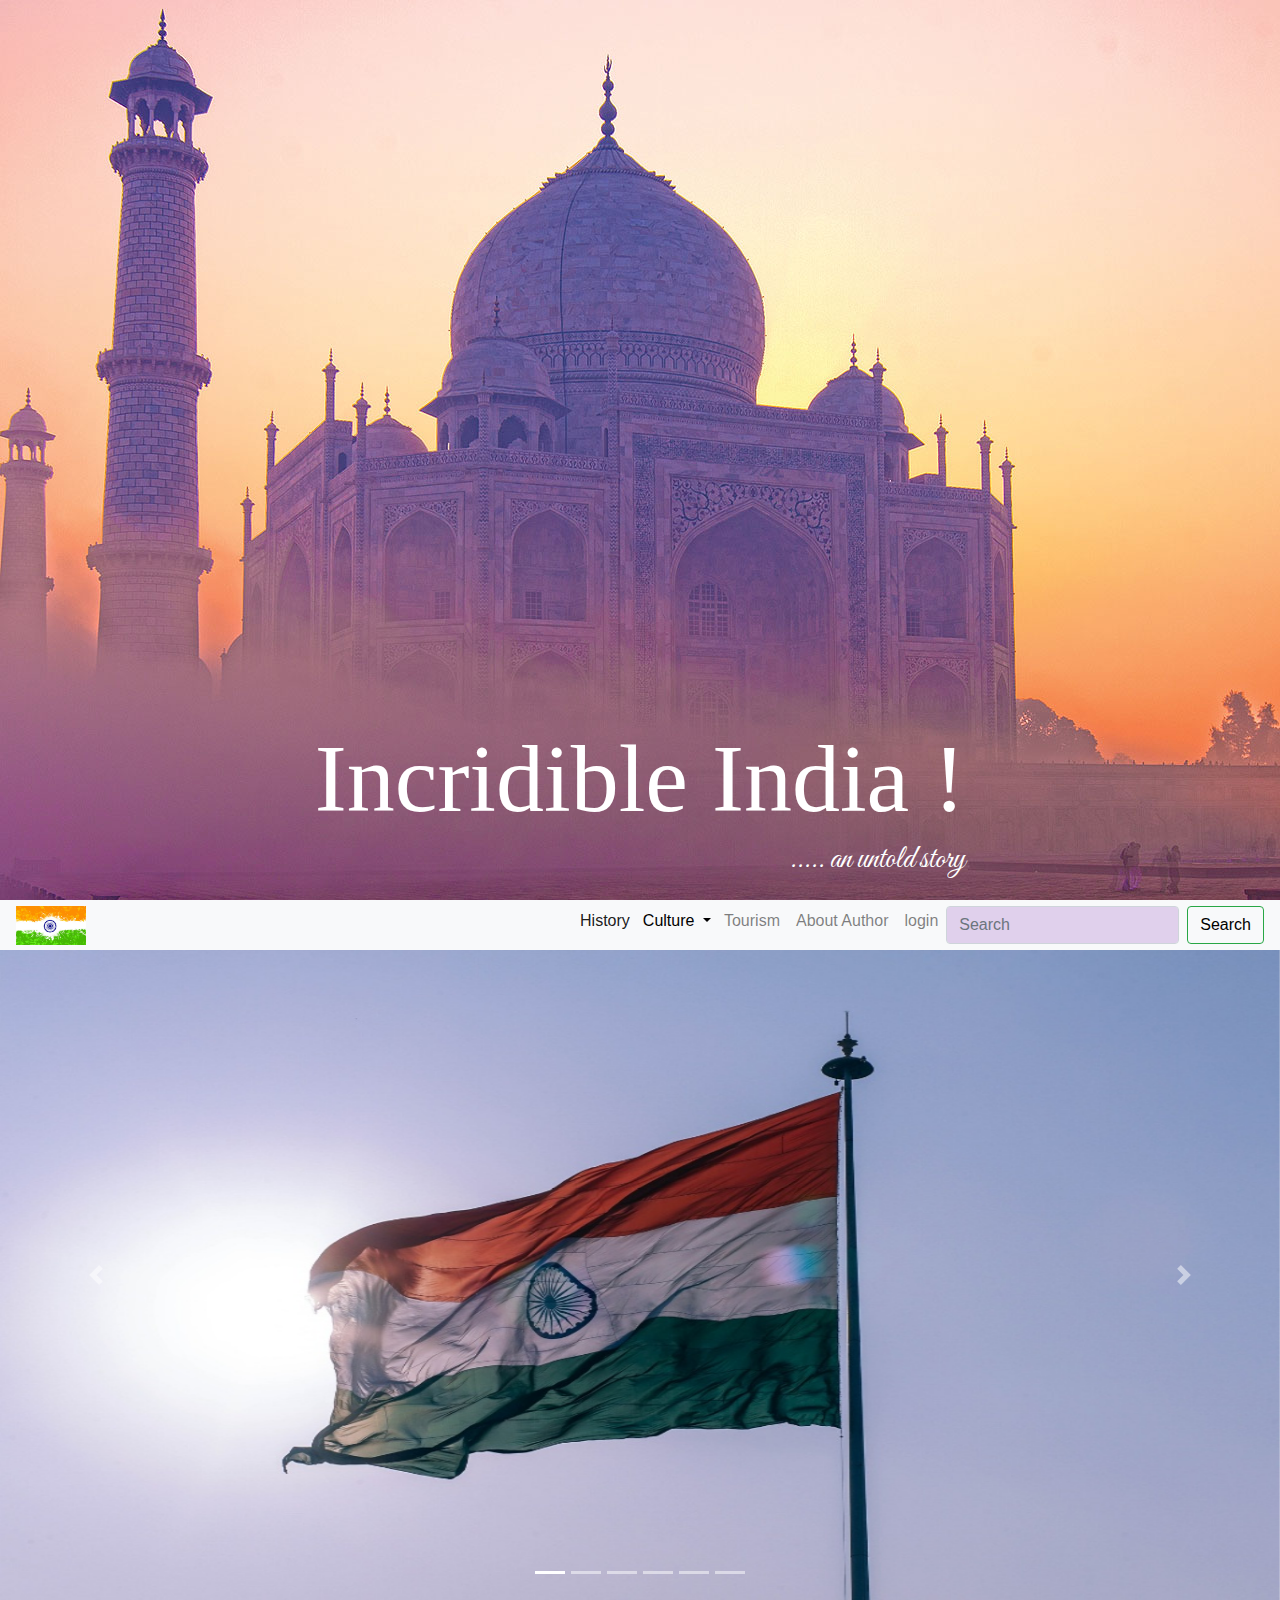
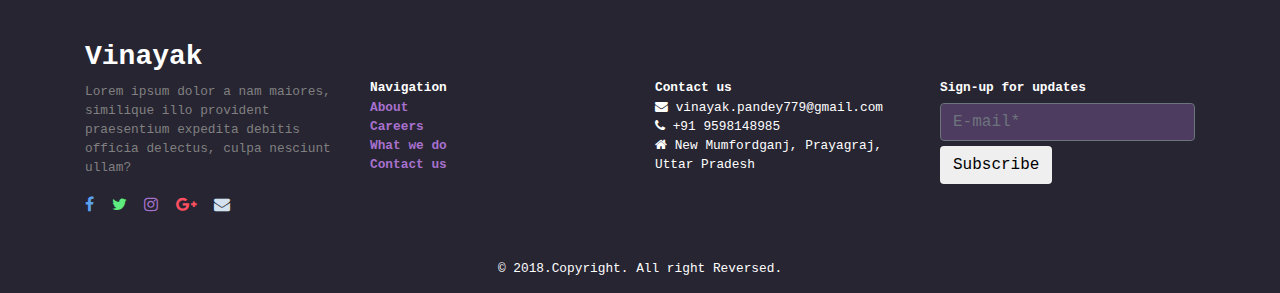
==== index.html @ 8d81da7f "files added" ====
<!DOCTYPE html>
<html lang="en">
<head>
<meta charset="UTF-8">
<meta name="viewport" content="width=device-width, initial-scale=1.0">
<meta http-equiv="X-UA-Compatible" content="ie=edge">
<link rel="stylesheet" href="https://maxcdn.bootstrapcdn.com/bootstrap/4.0.0/css/bootstrap.min.css">
<link rel="stylesheet" href="https://cdnjs.cloudflare.com/ajax/libs/font-awesome/4.7.0/css/font-awesome.css">
<link href="https://fonts.googleapis.com/css?family=Great+Vibes" rel="stylesheet">
<link href="https://fonts.googleapis.com/css?family=Great+Vibes|Merienda+One" rel="stylesheet">
<link rel="stylesheet" href="css/style.css">
<title>Incridible India</title>
</head>
<body>
 
<!--cover page-->
    <section class="cover">
         <div class="cover-caption">
           
             <a class="display-1">Incridible India !</a>
             <p>..... an untold story</p>
         </div>
    </section>

<!--navbar-->

    <nav class="navbar navbar-expand-md sticky-top navbar-light bg-light">
        <button class="navbar-toggler " type="button" data-toggle="collapse" data-target="#navbarTogglerDemo03" aria-controls="navbarTogglerDemo03" aria-expanded="false" aria-label="Toggle navigation">
          <span class="navbar-toggler-icon"></span>
        </button>
        <a class="navbar-brand" href="index.html"></a>
      
        <div class="collapse navbar-collapse" id="navbarTogglerDemo03">
          <ul class="navbar-nav ml-sm-auto">
            <li class="nav-item active navbar-nav ">
              <a class="nav-link" href="history.html" >History <span class="sr-only">(current)</span></a>
            </li>
            <li class="navbar-nav nav-item">
                <div class="dropdown ">
                    <button class="btn btn-secondary dropdown-toggle" type="button" id="dropdownMenu2" data-toggle="dropdown" aria-haspopup="true" aria-expanded="false">
                      Culture
                    </button>
                    <div class="dropdown-menu" aria-labelledby="dropdownMenu2">
                      <button class="dropdown-item" type="button">Art & Culture</button>
                      <button class="dropdown-item" type="button">Literature</button>
                      <button class="dropdown-item" type="button">Cuisine</button>
                      <button class="dropdown-item" type="button">Clothing</button>
                    </div>
                  </div>
            </li>
            <li class="nav-item navbar-nav">
              <a class="nav-link" href="tourism.html">Tourism</a>
            </li>
            <li class="nav-item navbar-nav">
                <a class="nav-link" href="about.html">About Author</a>
            </li>
            <li class="nav-item navbar-nav">
                <a class="nav-link" href="login.html">login</a>
            </li>
            
          <li>
          <form class="form-inline my-2 my-lg-0">
            <input class="form-control mr-sm-2" type="search" placeholder="Search" aria-label="Search">
            <button class="btn btn-outline-success my-2 my-sm-0" type="submit">Search</button>
          </form>
          </li>
          </ul>
        </div>
    </nav>
<!--carousal-->


  <div class="carousel">
    <div id="carousel-home" class="carousel slide" data-ride="carousel">
      <ol class="carousel-indicators">
        <li data-target="#carousel-home" data-slide-to="0" class="active"></li>
        <li data-target="#carousel-home" data-slide-to="1"></li>
        <li data-target="#carousel-home" data-slide-to="2"></li>
        <li data-target="#carousel-home" data-slide-to="3"></li>
        <li data-target="#carousel-home" data-slide-to="4"></li>
        <li data-target="#carousel-home" data-slide-to="5"></li>
      </ol>
      <div class="carousel-inner">
        <div class="carousel-item active">
          <img class="d-block w-100" src="img/flagg.jpg" height="650px" alt="First slide">
        </div>
        
        <div class="carousel-item">
          <img class="d-block w-100" src="img/indiagate.jpg" height="650px" alt="Third slide">
        </div>
        <div class="carousel-item">
            <img class="d-block w-100" src="img/qutubminar.jpg" height="650px" alt="Third slide">
          </div>
          <div class="carousel-item">
            <img class="d-block w-100" src="img/indiagate.jpg" height="650px" alt="Third slide">
          </div>
          <div class="carousel-item">
            <img class="d-block w-100" src="img/flagg.jpg" height="650px" alt="Third slide">
          </div>

      </div>
      <a class="carousel-control-prev" href="#carousel-home" role="button" data-slide="prev">
        <span class="carousel-control-prev-icon" aria-hidden="true"></span>
        <span class="sr-only">Previous</span>
      </a>
      <a class="carousel-control-next" href="#carousel-home" role="button" data-slide="next">
        <span class="carousel-control-next-icon" aria-hidden="true"></span>
        <span class="sr-only">Next</span>
      </a>
    </div>
  </div>
 
<!--footer-->

<footer id="footer-main">
    <div class="container">
      <div class="row">
          <div class="col-sm-3">
            <h3><b><a id="bd">Vinayak</a></b></h3> 
            <p style="color: grey">Lorem ipsum dolor a nam maiores, similique illo provident praesentium expedita debitis officia delectus, culpa nesciunt ullam?</p>
            <ul class="social-plugin">
              <li class="list-inline-item"><a href="https://www.facebook.com/riteshpandey7" style="color:blue"><i class="fa fa-facebook"></i></a></li>
              <li class="list-inline-item"><a href="https://twitter.com/riteshpandey779"><i class="fa fa-twitter"></i></a></li>
              <li class="list-inline-item"><a href=""><i class="fa fa-instagram"></i></a></li>
              <li class="list-inline-item"><a href="https://www.instagram.com/riteshpandey779/"><i class="fa fa-google-plus"></i></a></li>
              <li class="list-inline-item"><a href="https://mail.google.com/mail/?view=cm&fs=1&to=vinayak.pandey779@gmail.com&su=&body=" target="_blank"><i class="fa fa-envelope"></i></a></li>
            </ul>
          </div>
        
        <div class="col-sm-3" id="fnav" ></br></br>
            <ul><b> <h7>Navigation</h7></br>
                <li><a href="about.html">About</a></li>
                <li><a href="about.html">Careers</a></li>
                <li><a href="about.html">What we do</a></li>
                <li><a href="about.html">Contact us</a></li></b>
        </div>
        <div class="col-sm-3">
          <ul></br></br><b>
              <li><h7>Contact us</h7></li></b>
              <li><span class="fa fa-envelope"></span> vinayak.pandey779@gmail.com</li>
              <li><span class="fa fa-phone"></span> +91 9598148985</li>
              <li><span class="fa fa-home"></span> New Mumfordganj, Prayagraj, Uttar Pradesh</li>
              
              
              
          </ul>
        </div>
        <div class="col-sm-3"></br></br><b>
            <h7>Sign-up for updates</h7></b></br>
            <input type="text" class="form-control btn-outline-secondary" id="ffrm" placeholder="E-mail*">
            <button type="button" class="btn" id="fbtn">Subscribe</button>
        </div>
      <hr/>
        <div class="col-md-12 text-center">© 2018.Copyright. All right Reversed.</div>
      </div>
      
    </div>
  </footer>


<script src="https://cdnjs.cloudflare.com/ajax/libs/jquery/3.3.1/jquery.slim.min.js"></script>
<script src="https://cdnjs.cloudflare.com/ajax/libs/popper.js/1.13.0/umd/popper.min.js"></script>
<script src="https://cdnjs.cloudflare.com/ajax/libs/twitter-bootstrap/4.0.0/js/bootstrap.min.js"></script>
</body>
</html>
---- css/style.css ----
html {
    background: palegreen;
}


body{
    width: 100%;
    height:100%;
}
#dropdownMenu2{
    
    padding: 6px 5px;
    border-width: 0px;

}
#navbarTogglerDemo03 > form > input {
    
    padding: 6px 5px;
    margin-left: 8px;

}

.navbar-brand{
    background: url(../img/a.jpg) round no-repeat;
    width: 75px;
    height: 25px;
    padding-top: (-50px);
    margin-right: 0px;
    padding: 0px 0px;
    height: 39px;
    width: 70px;
}





.navbar {
    height: 50px;
    
}
.cover {
    background-size: cover;
    background: url(../img/india1.jpg) no-repeat top center;
    height: 100vh;
    color: white;
    display: flex;
    justify-content: center;
    align-items: flex-end;
    font-family: 'Merienda One', cursive;
    
}

.cover-caption p {
    text-align: right;
    margin-left: -21.875rem;
    font-size: 2rem;
    font-family: 'Great Vibes', cursive;
    font-size: 2.5;
}

.arousel-item{
    height: 500px;;
}

/*footer*/

#footer-main {
    background: rgb(39, 37, 50);
     color: white;
     font-size: 0.8rem;
     padding: 2.5rem;    
     text-align: left;
     font-family: 'Cutive Mono', monospace;
     list-style: none;
     text-decoration: none;
     
     
 }
 
 #footer-main ul {
     list-style: none;
     text-decoration-color: wheat;
     text-decoration-line: none;
     padding-left: 0px;
     
 }
 
 #footer-main > div > div > div.col-md-12.text-center {
     top: 25px;
 }
 
 a {
     color:rgba(168,113,206,1);
 }
 #footer-main > div > div > div:nth-child(1) > ul > li:nth-child(1) > a > i:hover {size: 50px;}
 #footer-main > div > div > div:nth-child(1) > ul {font-size: medium}
 #footer-main > div > div > div:nth-child(1) > ul > li:nth-child(2) > a > i{color: #5eec7e}
 #footer-main > div > div > div:nth-child(1) > ul > li:nth-child(1) > a > i{color: #5aa2ef}
 #footer-main > div > div > div:nth-child(1) > ul > li:nth-child(4) > a > i{color: #ff4f60}
 #footer-main > div > div > div:nth-child(1) > ul > li:nth-child(5) > a > i{color: #d4e1ef}
 #ffrm { margin: 5px 0px}
.form-control{
    background-color: rgba(168,113,206,0.3);
    margin: 5px 0px;
}
 
#tourismcvr {
    background: url(../img/tajj.jpg) no-repeat center center ;
    background-size: cover;
    margin-bottom: 7rem;
    height: 92vh;
    display: flex;
}

.table {
    border: solid black;
    
}

.btn {
    color: black;
}

.historycvr {
    background-size: cover;
    background: url(../img/a.jpg) no-repeat center center ;
}

#strugle {
    color: darkred;
}

#fighter{
    margin: 8rem 0;
}

.dropdown-toggle {
    background: transparent;
    margin-top: .125rem;
}



.coverl {
    background: url(../img/architecture.jpg) no-repeat center center;
    background-size: cover;
    height: 97.5vh;
    

    
}

.cover-captionl {
    background: rgba(0, 0, 0, 0.4);
   margin-top: 5.9375rem;
   margin-left: 28.125rem;
   margin-right: 28.125rem;
   padding: 3.125 1.875rem;
}

.placetovisit {
    margin-top: 6.25rem;
    margin-bottom: 6.25rem;
}
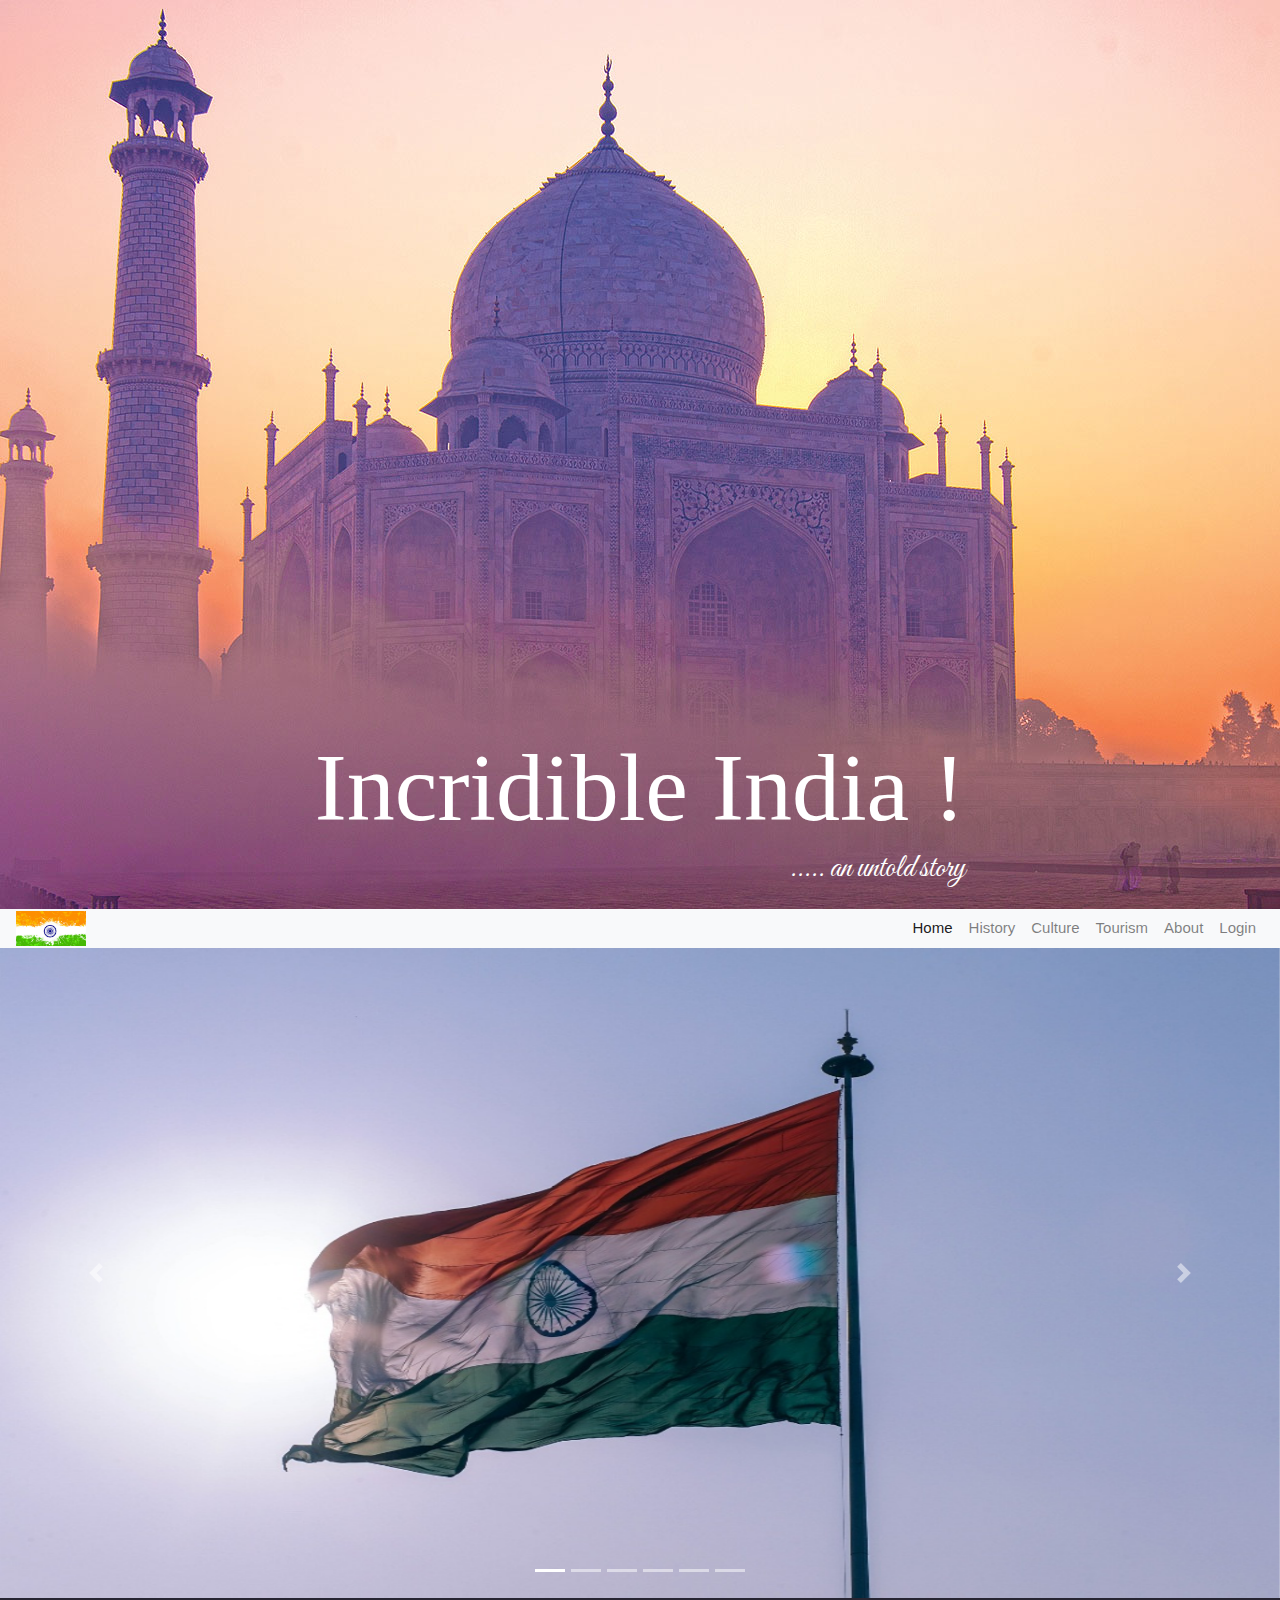
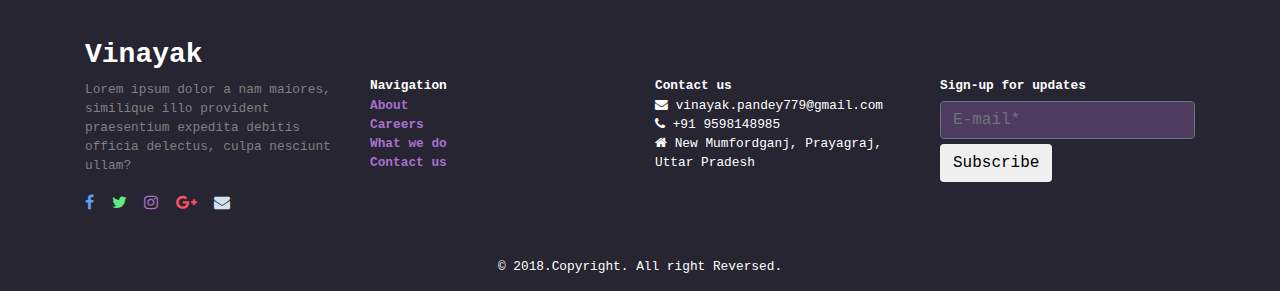
==== commit 2c78efa9: "css stylings" ====
--- a/index.html
+++ b/index.html
@@ -22,54 +22,54 @@
          </div>
     </section>
 
-<!--navbar-->
 
-    <nav class="navbar navbar-expand-md sticky-top navbar-light bg-light">
-        <button class="navbar-toggler " type="button" data-toggle="collapse" data-target="#navbarTogglerDemo03" aria-controls="navbarTogglerDemo03" aria-expanded="false" aria-label="Toggle navigation">
-          <span class="navbar-toggler-icon"></span>
-        </button>
-        <a class="navbar-brand" href="index.html"></a>
-      
-        <div class="collapse navbar-collapse" id="navbarTogglerDemo03">
-          <ul class="navbar-nav ml-sm-auto">
+  <!--navbar-->
+  <nav class=" navBar navbar navbar-expand-md sticky-top navbar-light bg-light">
+      <button class="navbar-toggler " type="button" data-toggle="collapse" data-target="#navbarTogglerDemo03"  aria-expanded="false" >
+        <span class="navbar-toggler-icon"></span>
+      </button>
+      <a class="navbar-brand" href="index.html"></a>
+    
+      <div class="collapse navbar-collapse" id="navbarTogglerDemo03">
+        <ul class="navbar-nav ml-sm-auto">
             <li class="nav-item active navbar-nav ">
-              <a class="nav-link" href="history.html" >History <span class="sr-only">(current)</span></a>
+                <a class="nav-link" href="#" >Home <span class="sr-only">(current)</span></a>
+              </li>
+            <li class="nav-item navbar-nav">
+                <a class="nav-link" href="history.html">History</a>
             </li>
-            <li class="navbar-nav nav-item">
-                <div class="dropdown ">
-                    <button class="btn btn-secondary dropdown-toggle" type="button" id="dropdownMenu2" data-toggle="dropdown" aria-haspopup="true" aria-expanded="false">
-                      Culture
-                    </button>
-                    <div class="dropdown-menu" aria-labelledby="dropdownMenu2">
-                      <button class="dropdown-item" type="button">Art & Culture</button>
-                      <button class="dropdown-item" type="button">Literature</button>
-                      <button class="dropdown-item" type="button">Cuisine</button>
-                      <button class="dropdown-item" type="button">Clothing</button>
-                    </div>
+          <!-- <li class="navbar-nav nav-item">
+              <div class="dropdown ">
+                  <button class="btn btn-secondary dropdown-toggle" type="button" id="dropdownMenu2" data-toggle="dropdown" aria-haspopup="true" aria-expanded="false">
+                    Culture
+                  </button>
+                  <div class="dropdown-menu" aria-labelledby="dropdownMenu2">
+                    <button class="dropdown-item" type="button">Art & Culture</button>
+                    <button class="dropdown-item" type="button">Literature</button>
+                    <button class="dropdown-item" type="button">Cuisine</button>
+                    <button class="dropdown-item" type="button">Clothing</button>
                   </div>
+                </div>
+          </li> -->
+          <li class="nav-item navbar-nav">
+              <a class="nav-link" href="tourism.html">Culture</a>
             </li>
-            <li class="nav-item navbar-nav">
-              <a class="nav-link" href="tourism.html">Tourism</a>
-            </li>
-            <li class="nav-item navbar-nav">
-                <a class="nav-link" href="about.html">About Author</a>
-            </li>
-            <li class="nav-item navbar-nav">
-                <a class="nav-link" href="login.html">login</a>
-            </li>
-            
-          <li>
-          <form class="form-inline my-2 my-lg-0">
-            <input class="form-control mr-sm-2" type="search" placeholder="Search" aria-label="Search">
-            <button class="btn btn-outline-success my-2 my-sm-0" type="submit">Search</button>
-          </form>
+          <li class="nav-item navbar-nav">
+            <a class="nav-link" href="tourism.html">Tourism</a>
           </li>
-          </ul>
-        </div>
-    </nav>
-<!--carousal-->
+          <li class="nav-item navbar-nav">
+              <a class="nav-link" href="about.html">About</a>
+          </li>
+          <li class="nav-item navbar-nav">
+              <a class="nav-link" href="login.html">Login</a>
+          </li>
+        </ul>
+      </div>
+  </nav>
+  <!--/navbar-->
 
 
+  <!--carousal-->
   <div class="carousel">
     <div id="carousel-home" class="carousel slide" data-ride="carousel">
       <ol class="carousel-indicators">
@@ -97,7 +97,6 @@
           <div class="carousel-item">
             <img class="d-block w-100" src="img/flagg.jpg" height="650px" alt="Third slide">
           </div>
-
       </div>
       <a class="carousel-control-prev" href="#carousel-home" role="button" data-slide="prev">
         <span class="carousel-control-prev-icon" aria-hidden="true"></span>
@@ -109,10 +108,10 @@
       </a>
     </div>
   </div>
- 
-<!--footer-->
+ <!--/carousal-->
 
-<footer id="footer-main">
+  <!--footer-->
+  <footer id="footer-main">
     <div class="container">
       <div class="row">
           <div class="col-sm-3">
--- a/css/style.css
+++ b/css/style.css
@@ -7,6 +7,15 @@
     width: 100%;
     height:100%;
 }
+
+.navBar {
+    height: 39px;
+    /* background-color: red; */
+    /* background-color:  rgb(11, 5, 19); */
+   color: white
+    
+}
+.navBar  a {font-size: 15px}
 #dropdownMenu2{
     
     padding: 6px 5px;
@@ -27,7 +36,7 @@
     padding-top: (-50px);
     margin-right: 0px;
     padding: 0px 0px;
-    height: 39px;
+    height: 35px;
     width: 70px;
 }
 
@@ -35,14 +44,11 @@
 
 
 
-.navbar {
-    height: 50px;
-    
-}
+
 .cover {
     background-size: cover;
-    background: url(../img/india1.jpg) no-repeat top center;
-    height: 100vh;
+    background: url(../img/india1.jpg) no-repeat top center ;
+    height: 101vh;
     color: white;
     display: flex;
     justify-content: center;
